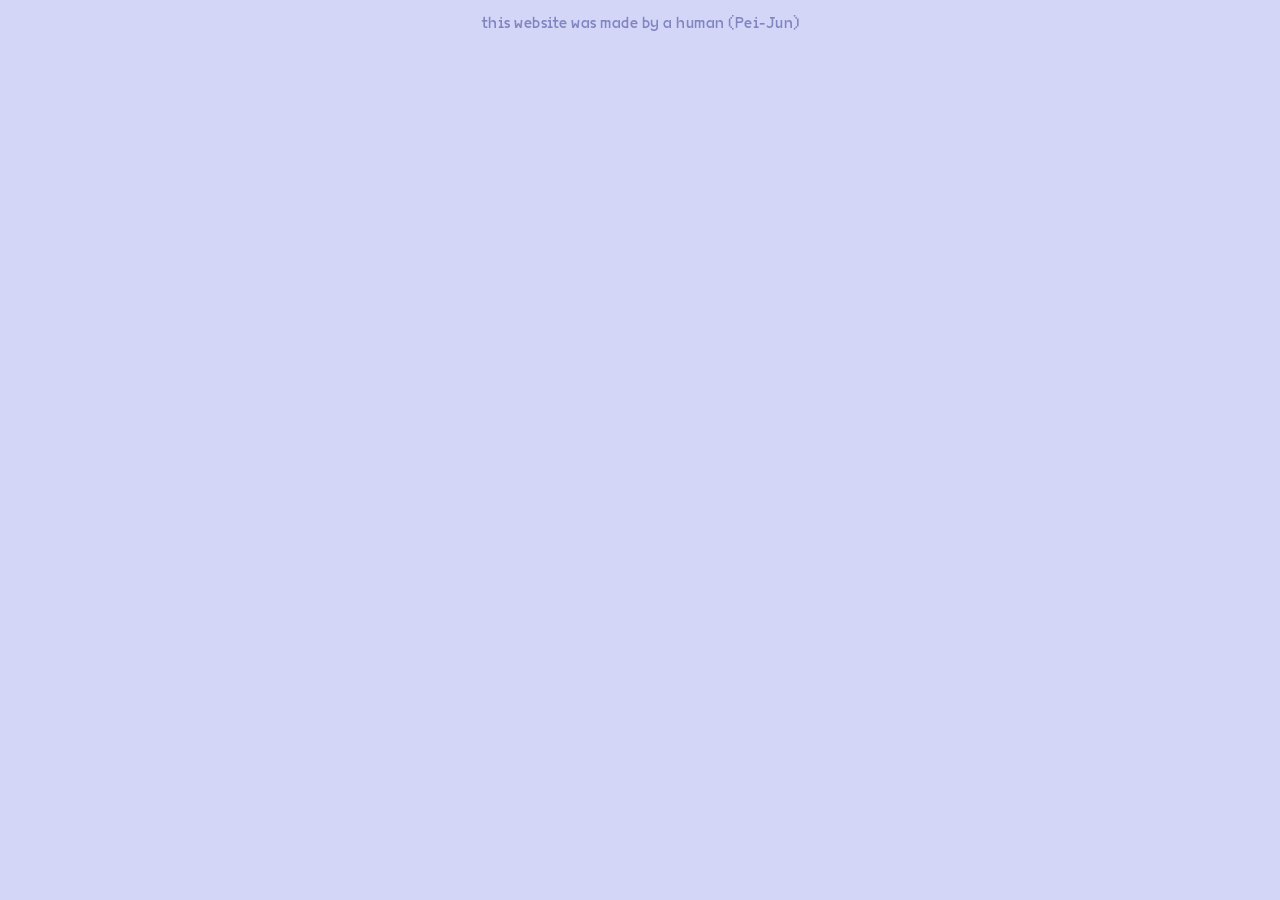
==== art_and_design/index.html @ 7a1241e2 "links on homepage fixed" ====
<!DOCTYPE html>
<html lang="en">
<head>
    <meta charset="UTF-8">
    <meta name="viewport" content="width=device-width, initial-scale=1.0">

    <title>Pei-Jun</title>
    <link rel="icon" type="image/x-icon" href="../ass/pei-star-logo.svg">

    <meta name="author" content="Pei-Jun Huang">
    <meta name="keywords" content="astrophysics, cosmology, personal website, physics student, astrophysics student, Pei-Jun, Pei-Jun Huang">
    <meta name="description" content="Pei-Jun's personal site">
    
    
    <link rel="stylesheet" type="text/css" href="../styles.css">
</head>
<body style="background-color:#d4d6f8;">
    


    <div class="dj-tag">
        <p>this website was made by a human (Pei-Jun)</p>
    </div>
</body>
---- styles.css ----
/* General settings */
* {
	/* Fixing the box-sizing issue */
	/* Explanation: https://www.w3schools.com/css/css3_box-sizing.asp */
	box-sizing: border-box;

	/* Setting all default margin and padding to 0, because elements have pretty arbitary initial settings */
	margin: 0;
	padding: 0;

	/* Smooth scrolliing when anchor links pressed */
	scroll-behavior: smooth;
    font-family: "VG5000";
    letter-spacing: 0.5px;
    font-size: 16px;
}

[contenteditable="true"]:active, [contenteditable="true"]:focus
{
    border:none;
    outline:none;
}



/* Font faces */
@font-face {
    font-family: abordage;
    src: url(fonts/Abordage-Regular.otf);
}
@font-face {
    font-family: avara;
    src: url(fonts/Avara-Bold.otf);
}
@font-face {
    font-family: avara;
    src: url(fonts/Avara-Black.otf);
    font-weight: bold;
}
@font-face {
    font-family: avara;
    src: url(fonts/Avara-BoldItalic.otf);
    font-style: italic, oblique;
}
@font-face {
    font-family: zara-regular;
    src: url(fonts/zara-regular.otf);
}
@font-face {
    font-family: zara-oblique;
    src: url(fonts/zara-oblique.otf);
}
@font-face {
    font-family: louise;
    src: url(fonts/louise-regular.otf);
}
@font-face {
    font-family: "VG5000";
    src: url(fonts/VG5000-Regular.otf);
}
/* variable fonts */
@font-face {
    font-family: "Interstellar Medium";
    src: url(fonts/InterstellarMediumVF.ttf); /* variable axis: "STAR", 0-100 */
}
@font-face {
    font-family: mimoid;
    src: url(fonts/MimoidVF.ttf); /* variable axis: "wght", -100-100 */
}
@font-face {
    font-family: Lineal;
    src: url(fonts/LinealVF.ttf); /* variable axis: "wght", 0-1500 */
}
@font-face {
    font-family: Sligoil;
    src: url(fonts/SligoilVF.ttf); /* variable axis: "wght", 90-120 */
}
@font-face {
    font-family: SCBitMap;
    src: url(fonts/NISC18030.ttf);
}



/* Titles */
h1 {
    font-family: mimoid;
    font-size: 64px;
    font-variation-settings: "wght" 100;
}
h2 {
    font-size: 32px;
    font-family: mimoid;
    font-variation-settings: "wght" 100;
}
.blue-text {
    color:#3456ff;
}

a:link {
    color: #ce34ae;
}
a:hover{
    color:#4a831b;
}
a:active{
    color:#3456ff;
}
a:visited{
    color:#ce34ae;
}

.contacts-links:link {
    color: #4a831b;
}
.contacts-links:hover{
    color:#ce34ae;
}
.contacts-links:active{
    color:#3456ff;
}
.contacts-links:visited{
    color:#4a831b;
}
.contact-icons{
    fill:#4a831b;
    width:14px;
    vertical-align: -10%;
}

ul {
    padding-inline-start: 20px;
}

.project-title{
    font-size: 24px
}



:root{
    --landing-padding: 50px;
    --research-margin: 40px;
}

/* flex wrapper for contact card */
.flex-wrapper {
    display: flex;
    flex-flow:row wrap; 
    align-items: stretch; 
    justify-content: space-around;
    gap: 40px;
    margin:var(--landing-padding);
}
.flex-children {
    display: inline-block;
    align-self:center;
    flex: 1;
}

/* generic grid wrapper */
.grid-wrapper {
    display: grid;
    grid-template-columns: auto auto;
    column-gap: 20px;
    row-gap: 20px;
}
.grid-children {
    display: inline-block;
}



/* Landing page */
.dj-tag {
    text-align: center; 
    position: sticky;
    font-size: 2px; 
    color:#8085c0;
    top: calc(100vh - 24px);
    margin: 12px;
}
.info-box-wrapper {
    margin-top: 0;
    margin-bottom: calc(var(--landing-padding)*0.75);
    margin-left: var(--landing-padding);
    margin-right: var(--landing-padding);
}
.contact-card {
    align-self:stretch; /*TODO: take this out if needed*/
    text-align: left;
    background-color:#c0c9f6; 
    border-radius: 20px; 
    outline: 6px dotted #3456ff;
    outline-offset: -3px;
    padding: 32px;
    min-width:320px; 

    transition: transform 0.5s;
}
.contact-card:hover{
    transform: rotate(5deg);
}
#headline {
    min-width:320px; 
    flex-grow:2; 
    text-align: left; 
}
#image-of-me {
    text-align: right;
    flex-grow: 0;
    transition: 0.5s;
}
#image-of-me:hover {
    transform: rotate(-5deg);
}
#image-of-me img {
    height: 320px;
    background-color: #3456ff; 
    border-radius: 25px; 
    border: 6px solid #ce34ae;
}
#education {
}
.nav-bar {
    display: flex;
    align-items: center;
    padding-left: var(--landing-padding);
    padding-right: var(--landing-padding);
    margin: 0px;
    justify-content: space-around;
    gap: 40px;
    /* background-color: red; */
}
.homepage-link{
    /* background:green;  */
    padding:12px; 
    text-align:left;
}
/* @keyframes homepageLinkAnimation {
    from {font-variation-settings: "wght" 100;}
    to {font-variation-settings: "wght" 50;}
} */
.homepage-link a {
    color:blue; 
    text-decoration: none;
    font-size: 32px;
    font-family: mimoid;
    font-variation-settings: "wght" 100;
    transition-duration: 0.5s;
    /* animation: 4s infinite alternate homepageLinkAnimation; */
}
.homepage-link a:hover {
    font-variation-settings: "wght" 20;
    letter-spacing: 12%;
    color:#4a831b; /*TODO: beautify*/
    text-shadow: 0 0 3px #ce34ae;
}
.nav-bar-icon {
    display: grid;
    width: 200px; 
    height: 25px; 

    text-align: center;
    place-items: center;

    /* background-image: url("ass/star-1.svg");
    background-size: 100% 100%; */
    /* background-color:blue; */
    color:#ce34ae;
    transition: 0.5s ;
}
.nav-bar-icon img {
    /* TODO Fix this shit */
    object-fit: fill;
}
.nav-bar-icon:hover {
    transform: rotate(5deg) scale(120%);
    color:#eb64d0;
}
.nav-bar-link {
    text-decoration: none;
}



/* Astrophysics page */
.project-box {
    margin:var(--research-margin);
}


/* adjustments for small screens */
@media only screen and (max-width: 500px){
    :root{
        --landing-padding: 32px;
    }
    * {
        font-size: 14px;
    }
    h1 {
        font-size: 48px; 
    }
    h2 {
        font-size: 24px;
    }
    #image-of-me {
        text-align:center;
    }
    .nav-bar{
        gap:14px;
    }
    .headline {
        text-align:center;
    }
    .contact-card {
        text-align: left;
        min-width: 256px; 
    }
    .nav-bar {
        justify-content:end;
    }
}
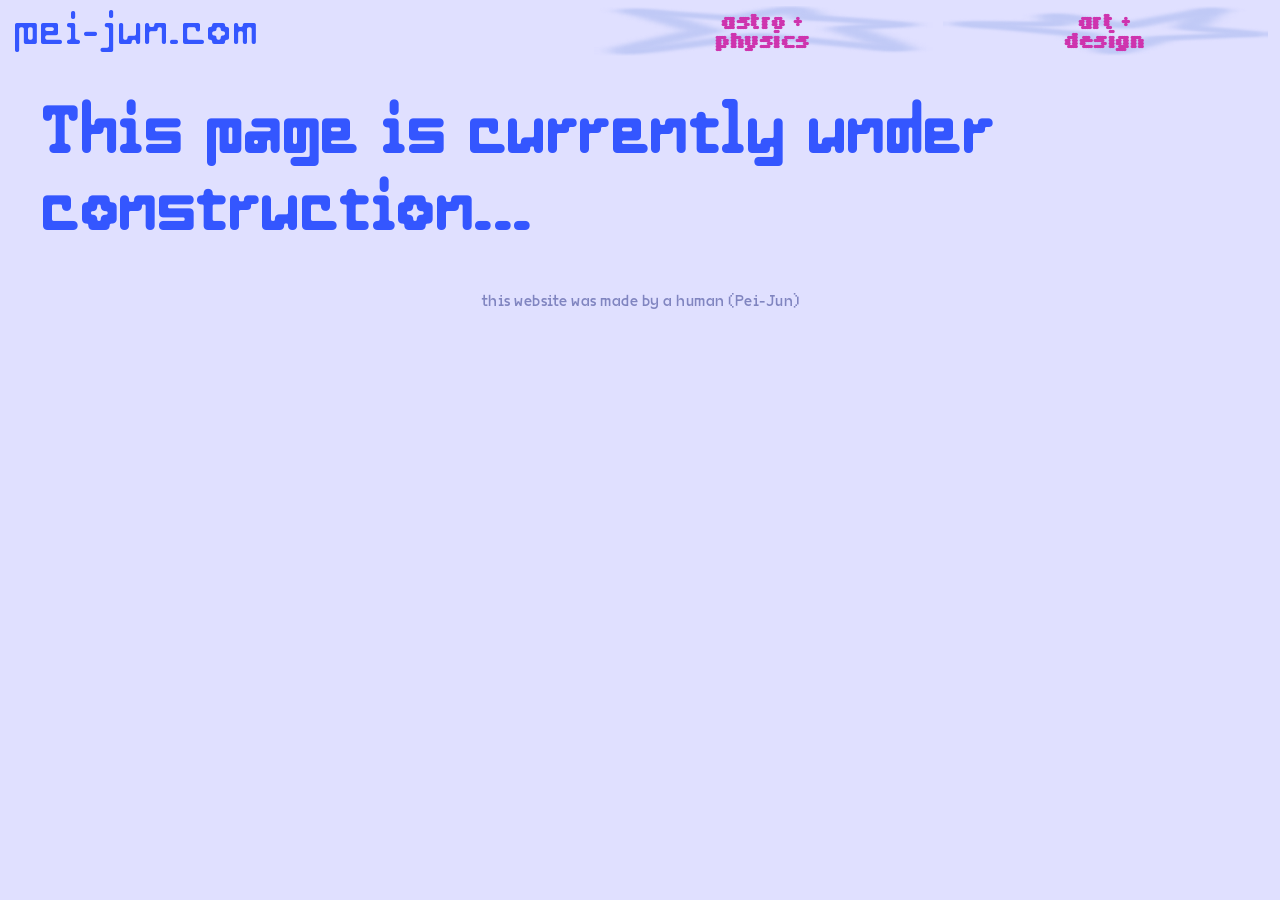
==== commit bdefcd09: "updates to subpages" ====
--- a/art_and_design/index.html
+++ b/art_and_design/index.html
@@ -14,8 +14,39 @@
     
     <link rel="stylesheet" type="text/css" href="../styles.css">
 </head>
-<body style="background-color:#d4d6f8;">
+<body style="background-color:#e0e0ff;">
+    <div class="nav-bar" >
+
+        <div class="homepage-icon">
+            <a href="..">pei-jun.com</a>
+        </div>
+
+        <div class="nav-bar-icon" id="astrophys-icon">
+            <a href="../astrophysics/" target="_self" class="nav-bar-link">
+                <div class="nav-bar-text">
+                    astro + <br>
+                    physics
+                </div>
+            </a>
+        </div>
+        
+        <div class="nav-bar-icon" id="art-design-icon">
+            <a href="../art_and_design/" target="_self" class="nav-bar-link">
+                <div class="nav-bar-text">
+                    art + <br>
+                    design
+                </div>
+            </a>
+        </div>
+    </div>
     
+
+
+    <h1 style="margin:40px;color:#3456ff;">This page is currently under construction...</h1>
+
+
+
+
 
 
     <div class="dj-tag">
--- a/styles.css
+++ b/styles.css
@@ -20,6 +20,9 @@
     border:none;
     outline:none;
 }
+img, canvas {
+  image-rendering: pixelated;
+}
 
 
 
@@ -61,23 +64,79 @@
 /* variable fonts */
 @font-face {
     font-family: "Interstellar Medium";
-    src: url(fonts/InterstellarMediumVF.ttf); /* variable axis: "STAR", 0-100 */
+    src: url(fonts/InterstellarMediumVF.ttf); 
+    /* variable axis: "STAR", 0-100 */
 }
 @font-face {
     font-family: mimoid;
-    src: url(fonts/MimoidVF.ttf); /* variable axis: "wght", -100-100 */
+    src: url(fonts/MimoidVF.ttf); 
+    /* variable axis: "wght", -100-100 */
 }
 @font-face {
     font-family: Lineal;
-    src: url(fonts/LinealVF.ttf); /* variable axis: "wght", 0-1500 */
+    src: url(fonts/LinealVF.ttf); 
+    /* variable axis: "wght", 0-1500 */
 }
 @font-face {
     font-family: Sligoil;
-    src: url(fonts/SligoilVF.ttf); /* variable axis: "wght", 90-120 */
+    src: url(fonts/SligoilVF.ttf); 
+    /* variable axis: "wght", 90-120 */
 }
 @font-face {
     font-family: SCBitMap;
     src: url(fonts/NISC18030.ttf);
+}
+@font-face {
+    font-family: ClimateCrisis;
+    src: url(fonts/ClimateCrisis-Regular-VariableFont_YEAR.ttf);
+    /* variable axis: "Year", 1990-2050*/
+}
+@font-face {
+    font-family: Fredoka;
+    src: url(fonts/Fredoka-VariableFont_wdth\,wght.ttf);
+    /* variable axes: 
+    "wdth", 75-125
+    "wght", 300-700
+    */
+}
+@font-face {
+    font-family: JetBrains;
+    src: url(fonts/JetBrainsMono-VariableFont_wght.ttf);
+    /* variable axis:"wght", 100-800 */
+}
+@font-face {
+    font-family: JetBrains;
+    src: url(fonts/JetBrainsMono-Italic-VariableFont_wght.ttf);
+    font-style: italic;
+}
+@font-face{
+    font-family:Tiny5Duo;
+    src:url(fonts/Tiny5Duo-VariableFont_BLED\,JITT\,ROND\,wdth\,wght.ttf);
+    /* variable axes:
+    "wdth" 50-200
+    "wght" 100-900
+    "BLED" 0-100
+    "JITT" 0-100
+    "ROND" 0-100
+    */
+}
+@font-face{
+    font-family:Tiny5Duo;
+    src:url(fonts/Tiny5Duo-Italic-VariableFont_BLED\,JITT\,ROND\,wdth\,wght.ttf);
+    font-style:italic;
+}
+@font-face {
+    font-family: Unbounded;
+    src: url(fonts/Unbounded-VariableFont_wght.ttf);
+    /* variable axis: "wght" 200-900 */
+}
+@font-face{
+    font-family: Workbench;
+    src: url(fonts/Workbench-Regular-VariableFont_BLED\,SCAN.ttf)
+    /* variable axes:
+    "BLED" 0-100
+    "SCAN" -53-100
+    */ 
 }
 
 
@@ -159,7 +218,7 @@
 }
 
 /* generic grid wrapper */
-.grid-wrapper {
+.project-grid-wrapper {
     display: grid;
     grid-template-columns: auto auto;
     column-gap: 20px;
@@ -199,84 +258,112 @@
     transition: transform 0.5s;
 }
 .contact-card:hover{
-    transform: rotate(5deg);
+    transform: rotate(1.4deg);
 }
 #headline {
     min-width:320px; 
     flex-grow:2; 
     text-align: left; 
 }
-#image-of-me {
+#image-of-me-box {
     text-align: right;
     flex-grow: 0;
     transition: 0.5s;
-}
-#image-of-me:hover {
-    transform: rotate(-5deg);
-}
-#image-of-me img {
+    padding-top: 24px;
+}
+#image-of-me-bg {
     height: 320px;
     background-color: #3456ff; 
     border-radius: 25px; 
     border: 6px solid #ce34ae;
-}
-#education {
+    z-index: 0;
+}
+#image-of-me {
+    height: 320px;
+    border-radius: 25px; 
+    position:absolute;
+    z-index: 10;
+    pointer-events: none
+}
+#green-crest {
+    z-index:5;
+    position:absolute;
+    height: 330px;
+    left: -24px;
+    top: -6px;
+    transition-duration: 5s;
+}
+#green-crest:hover{
+    transform: rotate(20deg);
 }
 .nav-bar {
+    position:sticky;
+    top:0;
+    left:0;
     display: flex;
     align-items: center;
-    padding-left: var(--landing-padding);
-    padding-right: var(--landing-padding);
-    margin: 0px;
-    justify-content: space-around;
-    gap: 40px;
-    /* background-color: red; */
-}
-.homepage-link{
-    /* background:green;  */
-    padding:12px; 
+    padding-top: calc(var(--landing-padding)/8);
+    padding-left: calc(var(--landing-padding)/4);
+    padding-right: calc(var(--landing-padding)/4);
+    margin-bottom: calc(var(--landing-padding)/2);
+    justify-content: space-between;
+    gap: 10px;
+    /* background: linear-gradient(0deg, rgba(0,0,0,0), #e0e0ff); */
+    /* background-color: #584654; */
+    z-index: 100;
+}
+.homepage-icon{
+    /* background-color:green; */
     text-align:left;
-}
-/* @keyframes homepageLinkAnimation {
-    from {font-variation-settings: "wght" 100;}
-    to {font-variation-settings: "wght" 50;}
-} */
-.homepage-link a {
-    color:blue; 
+    flex-grow: 4;
+    white-space: nowrap;
+}
+.homepage-icon a {
+    color:#3456ff; 
     text-decoration: none;
-    font-size: 32px;
+    font-size: 42px;
     font-family: mimoid;
-    font-variation-settings: "wght" 100;
+    font-variation-settings: "wght" 200;
     transition-duration: 0.5s;
-    /* animation: 4s infinite alternate homepageLinkAnimation; */
-}
-.homepage-link a:hover {
-    font-variation-settings: "wght" 20;
-    letter-spacing: 12%;
-    color:#4a831b; /*TODO: beautify*/
-    text-shadow: 0 0 3px #ce34ae;
-}
-.nav-bar-icon {
+    letter-spacing:-4%;
+    text-shadow: 
+        -2px -2px 0 #e0e0ff,  2px -2px 0 #e0e0ff, -2px  2px 0 #e0e0ff,  2px  2px 0 #e0e0ff,
+        0px -2px 0 #e0e0ff,  0px  2px 0 #e0e0ff, -2px  0px 0 #e0e0ff,  2px  0px 0 #e0e0ff;
+}
+.homepage-icon a:hover {
+    font-variation-settings: "wght" -100;
+}
+.nav-bar-icon{
+    /* background-color:blue; */
+    background-size: 100% 100%;
+    flex-grow:3;
+}
+#astrophys-icon{
+    background-image: url("./ass/blue-star-2.png");
+}
+#art-design-icon{
+    background-image: url("./ass/blue-star-1.png");
+}
+.nav-bar-text {
+    font-size: 24px;
+    font-family: Tiny5Duo;
+    font-variation-settings: "wdth" 80, "wght" 450, "BLED" 20, "JITT" 0, "ROND" 100;
     display: grid;
-    width: 200px; 
-    height: 25px; 
+    height: 50px; 
 
     text-align: center;
     place-items: center;
 
-    /* background-image: url("ass/star-1.svg");
-    background-size: 100% 100%; */
-    /* background-color:blue; */
     color:#ce34ae;
     transition: 0.5s ;
-}
-.nav-bar-icon img {
-    /* TODO Fix this shit */
-    object-fit: fill;
-}
-.nav-bar-icon:hover {
-    transform: rotate(5deg) scale(120%);
-    color:#eb64d0;
+
+    word-spacing:-16%;
+    line-height: 80%;
+}
+.nav-bar-text:hover {
+    letter-spacing: 15%;
+    color:#64ae28;
+    font-variation-settings: "wdth" 80, "wght" 450, "BLED" 50, "JITT" 100, "ROND" 0;
 }
 .nav-bar-link {
     text-decoration: none;
@@ -291,6 +378,12 @@
 
 
 /* adjustments for small screens */
+@keyframes spinning {
+  0% {transform: rotate(0deg);}
+  33% {transform: rotate(120deg);}
+  67% {transform: rotate(240deg);}
+  100% {transform: rotate(360deg);}
+}
 @media only screen and (max-width: 500px){
     :root{
         --landing-padding: 32px;
@@ -307,11 +400,20 @@
     #image-of-me {
         text-align:center;
     }
+    #green-crest {
+        animation: 24s linear infinite spinning;
+    }
+    #image-of-me-box {
+        margin-top: 24px;
+    }
     .nav-bar{
         gap:14px;
     }
     .headline {
         text-align:center;
+    }
+    .project-grid-wrapper{
+        grid-template-columns: 1fr;
     }
     .contact-card {
         text-align: left;
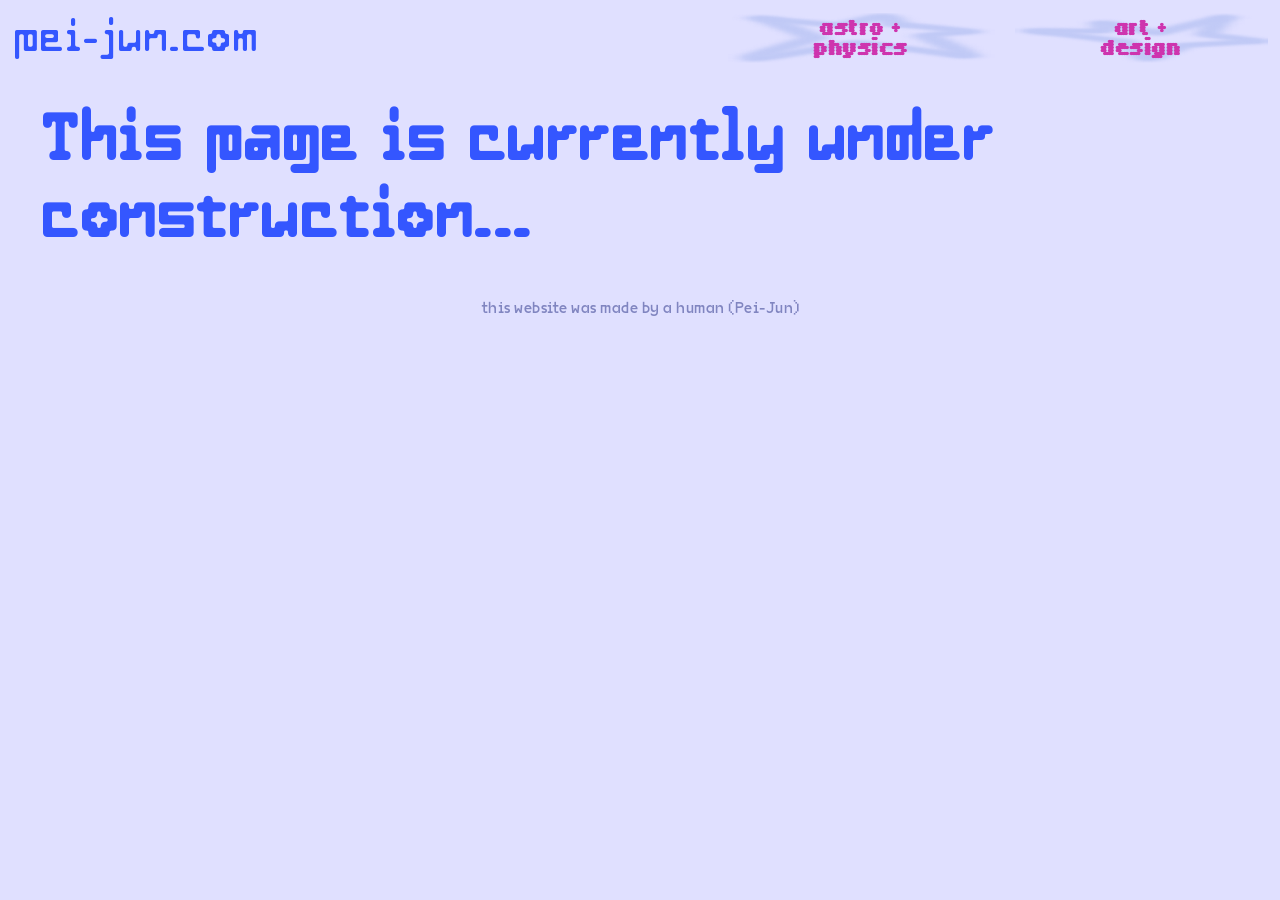
==== commit 87f03098: "fixed nav bar" ====
--- a/art_and_design/index.html
+++ b/art_and_design/index.html
@@ -15,28 +15,31 @@
     <link rel="stylesheet" type="text/css" href="../styles.css">
 </head>
 <body style="background-color:#e0e0ff;">
-    <div class="nav-bar" >
+    <div class="nav-bar">
 
         <div class="homepage-icon">
             <a href="..">pei-jun.com</a>
         </div>
 
-        <div class="nav-bar-icon" id="astrophys-icon">
-            <a href="../astrophysics/" target="_self" class="nav-bar-link">
-                <div class="nav-bar-text">
-                    astro + <br>
-                    physics
-                </div>
-            </a>
-        </div>
-        
-        <div class="nav-bar-icon" id="art-design-icon">
-            <a href="../art_and_design/" target="_self" class="nav-bar-link">
-                <div class="nav-bar-text">
-                    art + <br>
-                    design
-                </div>
-            </a>
+        <div class="flex-wrapper" id="subpages-flex-wrapper">
+            <div class="nav-bar-icon" id="astrophys-icon">
+                <a href="../astrophysics/" target="_self" class="nav-bar-link">
+                    <div class="nav-bar-text">
+                        astro + <br>
+                        physics
+                    </div>
+                </a>
+            </div>
+            
+            <div class="nav-bar-icon" id="art-design-icon">
+                <a href="../art_and_design/" target="_self" class="nav-bar-link">
+                    <div class="nav-bar-text">
+                        art + <br>
+                        design
+                        <!-- <img src="ass/me_with_cats.png" style="top:0px;"> -->
+                    </div>
+                </a>
+            </div>
         </div>
     </div>
     
--- a/styles.css
+++ b/styles.css
@@ -207,9 +207,7 @@
     display: flex;
     flex-flow:row wrap; 
     align-items: stretch; 
-    justify-content: space-around;
-    gap: 40px;
-    margin:var(--landing-padding);
+    justify-content: space-between;
 }
 .flex-children {
     display: inline-block;
@@ -301,13 +299,15 @@
     top:0;
     left:0;
     display: flex;
+    flex-wrap: wrap;
     align-items: center;
-    padding-top: calc(var(--landing-padding)/8);
+    padding-top: calc(var(--landing-padding)/4);
     padding-left: calc(var(--landing-padding)/4);
     padding-right: calc(var(--landing-padding)/4);
     margin-bottom: calc(var(--landing-padding)/2);
     justify-content: space-between;
-    gap: 10px;
+    column-gap: 10px;
+    row-gap: -40px;
     /* background: linear-gradient(0deg, rgba(0,0,0,0), #e0e0ff); */
     /* background-color: #584654; */
     z-index: 100;
@@ -327,16 +327,22 @@
     transition-duration: 0.5s;
     letter-spacing:-4%;
     text-shadow: 
-        -2px -2px 0 #e0e0ff,  2px -2px 0 #e0e0ff, -2px  2px 0 #e0e0ff,  2px  2px 0 #e0e0ff,
-        0px -2px 0 #e0e0ff,  0px  2px 0 #e0e0ff, -2px  0px 0 #e0e0ff,  2px  0px 0 #e0e0ff;
+        -3px -3px 0 #e0e0ff,  3px -3px 0 #e0e0ff, -3px  3px 0 #e0e0ff,  3px  3px 0 #e0e0ff,
+        0px -3px 0 #e0e0ff,  0px  3px 0 #e0e0ff, -3px  0px 0 #e0e0ff,  3px  0px 0 #e0e0ff;
 }
 .homepage-icon a:hover {
     font-variation-settings: "wght" -100;
+}
+#subpages-flex-wrapper{
+    justify-content: flex-end;
+    flex-grow:3;
+    column-gap:20px;
+
 }
 .nav-bar-icon{
     /* background-color:blue; */
     background-size: 100% 100%;
-    flex-grow:3;
+    flex-grow:1;
 }
 #astrophys-icon{
     background-image: url("./ass/blue-star-2.png");
@@ -368,12 +374,35 @@
 .nav-bar-link {
     text-decoration: none;
 }
+#pink-star{
+    position:absolute; 
+    width:88px; 
+    right: 12px; 
+    bottom: -16px;
+}
 
 
 
 /* Astrophysics page */
 .project-box {
     margin:var(--research-margin);
+}
+.project-content {
+    margin-top: 14px; 
+    gap: 20px;
+}
+.project-text{
+    align-self:flex-start;
+    vertical-align: top;
+}
+.project-text p {
+    margin-bottom: 8px;
+}
+.project-image{
+    min-width:400px;
+}
+.project-image img{
+    width:100%;
 }
 
 
@@ -384,7 +413,7 @@
   67% {transform: rotate(240deg);}
   100% {transform: rotate(360deg);}
 }
-@media only screen and (max-width: 500px){
+@media only screen and (max-width: 600px){
     :root{
         --landing-padding: 32px;
     }
@@ -401,6 +430,8 @@
         text-align:center;
     }
     #green-crest {
+        height: 290px;
+        left:-10px;
         animation: 24s linear infinite spinning;
     }
     #image-of-me-box {
@@ -411,9 +442,6 @@
     }
     .headline {
         text-align:center;
-    }
-    .project-grid-wrapper{
-        grid-template-columns: 1fr;
     }
     .contact-card {
         text-align: left;
@@ -422,4 +450,7 @@
     .nav-bar {
         justify-content:end;
     }
+    #pink-star{
+        width:67px;
+    }
 }
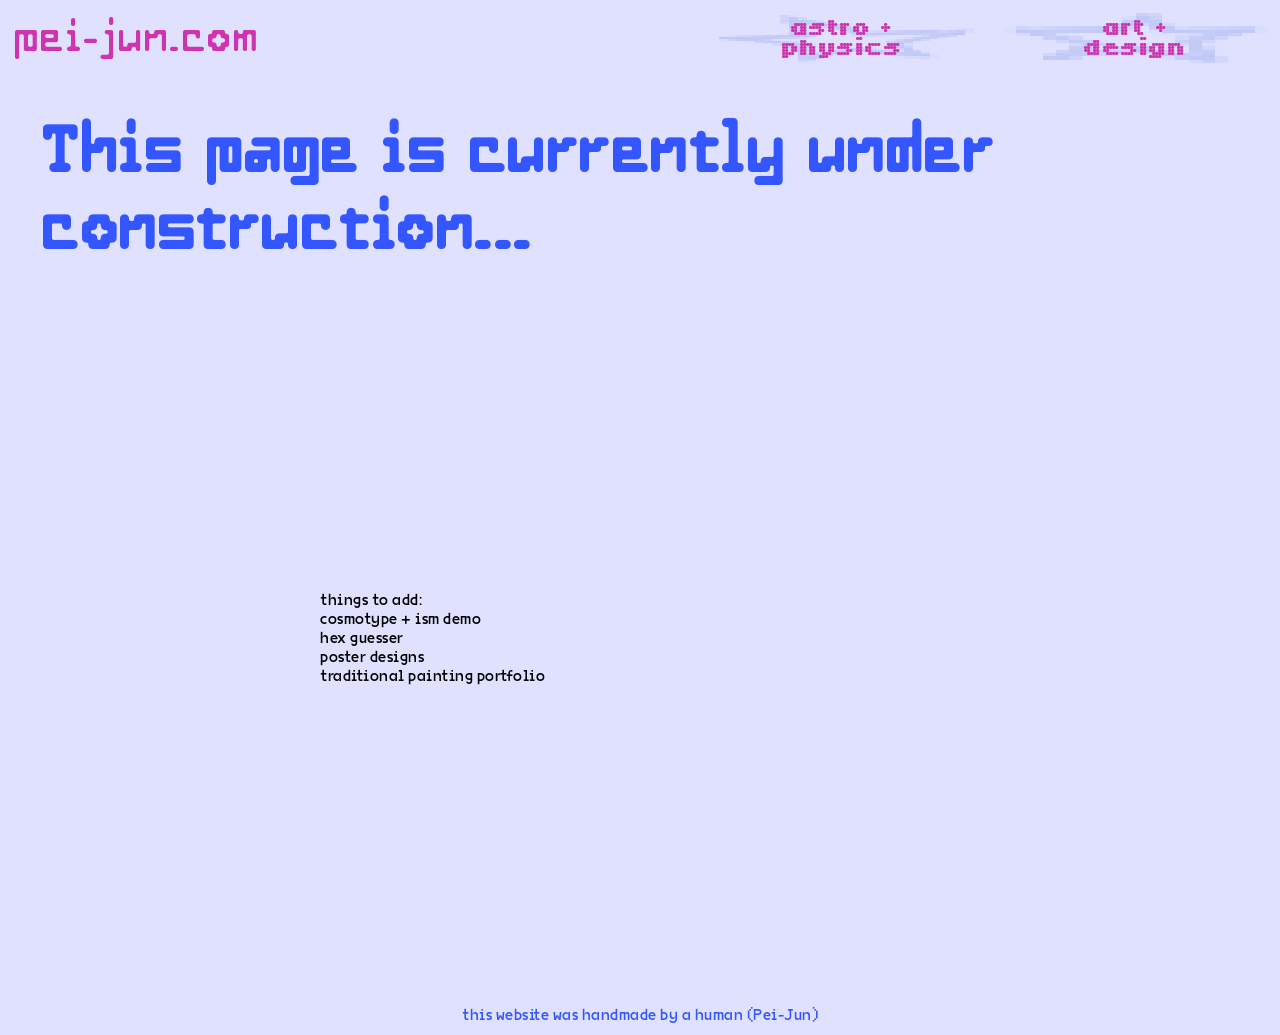
==== commit cb658d41: "notes to self" ====
--- a/art_and_design/index.html
+++ b/art_and_design/index.html
@@ -48,11 +48,27 @@
     <h1 style="margin:40px;color:#3456ff;">This page is currently under construction...</h1>
 
 
+    <div style="margin:25vw;">
+        things to add: 
+        <p>
+            cosmotype + ism demo
+        </p>
+        <p>
+            hex guesser
+        </p>
 
+        <p>
+            poster designs
+        </p>
+
+        <p>
+            traditional painting portfolio 
+        </p>
+    </div>
 
 
 
     <div class="dj-tag">
-        <p>this website was made by a human (Pei-Jun)</p>
+        <p>this website was handmade by a human (Pei-Jun)</p>
     </div>
 </body>
--- a/styles.css
+++ b/styles.css
@@ -20,8 +20,21 @@
     border:none;
     outline:none;
 }
-img, canvas {
+img, canvas, backdrop {
   image-rendering: pixelated;
+}
+
+
+
+/* Variables */
+:root{
+    --landing-padding: 50px;
+    --research-margin: 40px;
+    --blue: #3456ff;
+    --pink: #ce34ae;
+    --green: #588f32;
+    --bg-pale-blue: #e0e0ff;
+    --bg-shade-blue: #c0c9f6;
 }
 
 
@@ -61,6 +74,17 @@
     font-family: "VG5000";
     src: url(fonts/VG5000-Regular.otf);
 }
+@font-face {
+    font-family: GB18030Bitmap;
+    src: url(fonts/NISC18030.ttf);
+}
+@font-face {
+    font-family: Lubrifont;
+    src: url(fonts/WDXLLubrifontSC-Regular.ttf);
+}
+
+
+
 /* variable fonts */
 @font-face {
     font-family: "Interstellar Medium";
@@ -141,68 +165,7 @@
 
 
 
-/* Titles */
-h1 {
-    font-family: mimoid;
-    font-size: 64px;
-    font-variation-settings: "wght" 100;
-}
-h2 {
-    font-size: 32px;
-    font-family: mimoid;
-    font-variation-settings: "wght" 100;
-}
-.blue-text {
-    color:#3456ff;
-}
-
-a:link {
-    color: #ce34ae;
-}
-a:hover{
-    color:#4a831b;
-}
-a:active{
-    color:#3456ff;
-}
-a:visited{
-    color:#ce34ae;
-}
-
-.contacts-links:link {
-    color: #4a831b;
-}
-.contacts-links:hover{
-    color:#ce34ae;
-}
-.contacts-links:active{
-    color:#3456ff;
-}
-.contacts-links:visited{
-    color:#4a831b;
-}
-.contact-icons{
-    fill:#4a831b;
-    width:14px;
-    vertical-align: -10%;
-}
-
-ul {
-    padding-inline-start: 20px;
-}
-
-.project-title{
-    font-size: 24px
-}
-
-
-
-:root{
-    --landing-padding: 50px;
-    --research-margin: 40px;
-}
-
-/* flex wrapper for contact card */
+/* generic flex wrapper */
 .flex-wrapper {
     display: flex;
     flex-flow:row wrap; 
@@ -214,7 +177,6 @@
     align-self:center;
     flex: 1;
 }
-
 /* generic grid wrapper */
 .project-grid-wrapper {
     display: grid;
@@ -228,72 +190,22 @@
 
 
 
-/* Landing page */
+/* General site settings */ 
+body {
+    background-color: var(--bg-pale-blue);
+}
 .dj-tag {
     text-align: center; 
     position: sticky;
     font-size: 2px; 
-    color:#8085c0;
+    color: var(--blue);
     top: calc(100vh - 24px);
     margin: 12px;
 }
-.info-box-wrapper {
-    margin-top: 0;
-    margin-bottom: calc(var(--landing-padding)*0.75);
-    margin-left: var(--landing-padding);
-    margin-right: var(--landing-padding);
-}
-.contact-card {
-    align-self:stretch; /*TODO: take this out if needed*/
-    text-align: left;
-    background-color:#c0c9f6; 
-    border-radius: 20px; 
-    outline: 6px dotted #3456ff;
-    outline-offset: -3px;
-    padding: 32px;
-    min-width:320px; 
-
-    transition: transform 0.5s;
-}
-.contact-card:hover{
-    transform: rotate(1.4deg);
-}
-#headline {
-    min-width:320px; 
-    flex-grow:2; 
-    text-align: left; 
-}
-#image-of-me-box {
-    text-align: right;
-    flex-grow: 0;
-    transition: 0.5s;
-    padding-top: 24px;
-}
-#image-of-me-bg {
-    height: 320px;
-    background-color: #3456ff; 
-    border-radius: 25px; 
-    border: 6px solid #ce34ae;
-    z-index: 0;
-}
-#image-of-me {
-    height: 320px;
-    border-radius: 25px; 
-    position:absolute;
-    z-index: 10;
-    pointer-events: none
-}
-#green-crest {
-    z-index:5;
-    position:absolute;
-    height: 330px;
-    left: -24px;
-    top: -6px;
-    transition-duration: 5s;
-}
-#green-crest:hover{
-    transform: rotate(20deg);
-}
+
+
+
+/* Nav bar*/
 .nav-bar {
     position:sticky;
     top:0;
@@ -304,22 +216,20 @@
     padding-top: calc(var(--landing-padding)/4);
     padding-left: calc(var(--landing-padding)/4);
     padding-right: calc(var(--landing-padding)/4);
-    margin-bottom: calc(var(--landing-padding)/2);
+    padding-bottom: calc(var(--landing-padding)/4);
     justify-content: space-between;
     column-gap: 10px;
     row-gap: -40px;
-    /* background: linear-gradient(0deg, rgba(0,0,0,0), #e0e0ff); */
-    /* background-color: #584654; */
+    /* background: linear-gradient(to bottom, var(--bg-shade-blue), 67%, rgba(0,0,0,0)); */
     z-index: 100;
 }
 .homepage-icon{
-    /* background-color:green; */
     text-align:left;
     flex-grow: 4;
     white-space: nowrap;
 }
 .homepage-icon a {
-    color:#3456ff; 
+    color: var(--blue);
     text-decoration: none;
     font-size: 42px;
     font-family: mimoid;
@@ -327,22 +237,26 @@
     transition-duration: 0.5s;
     letter-spacing:-4%;
     text-shadow: 
-        -3px -3px 0 #e0e0ff,  3px -3px 0 #e0e0ff, -3px  3px 0 #e0e0ff,  3px  3px 0 #e0e0ff,
-        0px -3px 0 #e0e0ff,  0px  3px 0 #e0e0ff, -3px  0px 0 #e0e0ff,  3px  0px 0 #e0e0ff;
+        -3px -3px 0 var(--bg-pale-blue),  3px -3px 0 var(--bg-pale-blue), -3px  3px 0 var(--bg-pale-blue),  3px  3px 0 var(--bg-pale-blue),
+        0px -3px 0 var(--bg-pale-blue),  0px  3px 0 var(--bg-pale-blue), -3px  0px 0 var(--bg-pale-blue),  3px  0px 0 var(--bg-pale-blue);
 }
 .homepage-icon a:hover {
     font-variation-settings: "wght" -100;
+    letter-spacing: 12%;
+}
+.homepage-icon a:visited {
+    color: var(--blue);
 }
 #subpages-flex-wrapper{
     justify-content: flex-end;
     flex-grow:3;
     column-gap:20px;
-
 }
 .nav-bar-icon{
     /* background-color:blue; */
     background-size: 100% 100%;
     flex-grow:1;
+    image-rendering: pixelated;
 }
 #astrophys-icon{
     background-image: url("./ass/blue-star-2.png");
@@ -353,26 +267,152 @@
 .nav-bar-text {
     font-size: 24px;
     font-family: Tiny5Duo;
-    font-variation-settings: "wdth" 80, "wght" 450, "BLED" 20, "JITT" 0, "ROND" 100;
+    font-variation-settings: "wdth" 100, "wght" 420, "BLED" 10, "JITT" 0, "ROND" 100;
     display: grid;
     height: 50px; 
 
     text-align: center;
     place-items: center;
 
-    color:#ce34ae;
+    color:var(--pink);
     transition: 0.5s ;
 
     word-spacing:-16%;
     line-height: 80%;
 }
 .nav-bar-text:hover {
-    letter-spacing: 15%;
-    color:#64ae28;
-    font-variation-settings: "wdth" 80, "wght" 450, "BLED" 50, "JITT" 100, "ROND" 0;
+    word-spacing: 45%;
+    letter-spacing: 35%;
+    color:var(--green);
+    font-variation-settings: "wdth" 100, "wght" 320, "BLED" 0, "JITT" 100, "ROND" 0;
 }
 .nav-bar-link {
     text-decoration: none;
+}
+
+
+
+
+/* Texts + titles */
+h1 {
+    font-family: mimoid;
+    font-size: 64px;
+    font-variation-settings: "wght" 100;
+}
+h2 {
+    font-size: 32px;
+    font-family: mimoid;
+    font-variation-settings: "wght" 100;
+}
+.zhongwen {
+    font-family: Lubrifont;
+    font-size: 1em;
+}
+.blue-text {
+    color:var(--blue);
+}
+a:link {
+    color: var(--pink);
+}
+a:hover{
+    color: var(--green);
+}
+a:active{
+    color:var(--blue);
+}
+a:visited{
+    color:var(--pink);
+}
+.contacts-links:link {
+    color: var(--green);
+}
+.contacts-links:hover{
+    color:var(--pink);
+}
+.contacts-links:active{
+    color:var(--blue);
+}
+.contacts-links:visited{
+    color:var(--green);
+}
+.contact-icons{
+    fill:var(--green);
+    width:14px;
+    vertical-align: -10%;
+}
+ul {
+    padding-inline-start: 20px;
+}
+
+
+
+/* Landing page */
+.info-box-wrapper {
+    margin-top: 0;
+    margin-bottom: calc(var(--landing-padding)*0.75);
+    margin-left: var(--landing-padding);
+    margin-right: var(--landing-padding);
+}
+.contact-card {
+    align-self:stretch; /*TODO: take this out if needed*/
+    text-align: left;
+    background-color:var(--bg-shade-blue); 
+    border-radius: 20px; 
+    outline: 6px dotted var(--blue);
+    outline-offset: -3px;
+    padding: 32px;
+    min-width:310px; 
+
+    transition: transform 0.5s;
+}
+.contact-card:hover{
+    transform: rotate(1.4deg);
+}
+#headline-wrapper{
+    row-gap: 28px; 
+    column-gap:120px; 
+    margin:var(--landing-padding); 
+    margin-top:calc(var(--landing-padding)/2); 
+    justify-content:left;
+}
+#headline {
+    min-width: 310px; 
+    flex-grow:2; 
+    text-align: left; 
+}
+#tagline {
+    font-size: 20px; 
+    margin-top:12px;
+}
+#image-of-me-box {
+    flex-grow: 0;
+    transition: 0.5s;
+    padding-top: 0px;
+}
+#image-of-me-bg {
+    height: 320px;
+    background-color: var(--blue); 
+    border-radius: 25px; 
+    border: 6px solid var(--pink);
+    z-index: 0;
+}
+#image-of-me {
+    height: 320px;
+    border-radius: 25px; 
+    position:absolute;
+    z-index: 10;
+    pointer-events: none
+}
+#green-crest {
+    z-index:5;
+    position:absolute;
+    height: 340px;
+    left: -36px;
+    top: -36px;
+    transition-duration: 5s;
+}
+#green-crest:hover{
+    transform: rotate(-48deg);
 }
 #pink-star{
     position:absolute; 
@@ -391,6 +431,9 @@
     margin-top: 14px; 
     gap: 20px;
 }
+.project-title{
+    font-size: 24px;
+}
 .project-text{
     align-self:flex-start;
     vertical-align: top;
@@ -404,6 +447,7 @@
 .project-image img{
     width:100%;
 }
+
 
 
 /* adjustments for small screens */
@@ -426,8 +470,11 @@
     h2 {
         font-size: 24px;
     }
-    #image-of-me {
-        text-align:center;
+    #headline-wrapper{
+        justify-content:center;
+    }
+    #tagline {
+        font-size: 18px;
     }
     #green-crest {
         height: 290px;
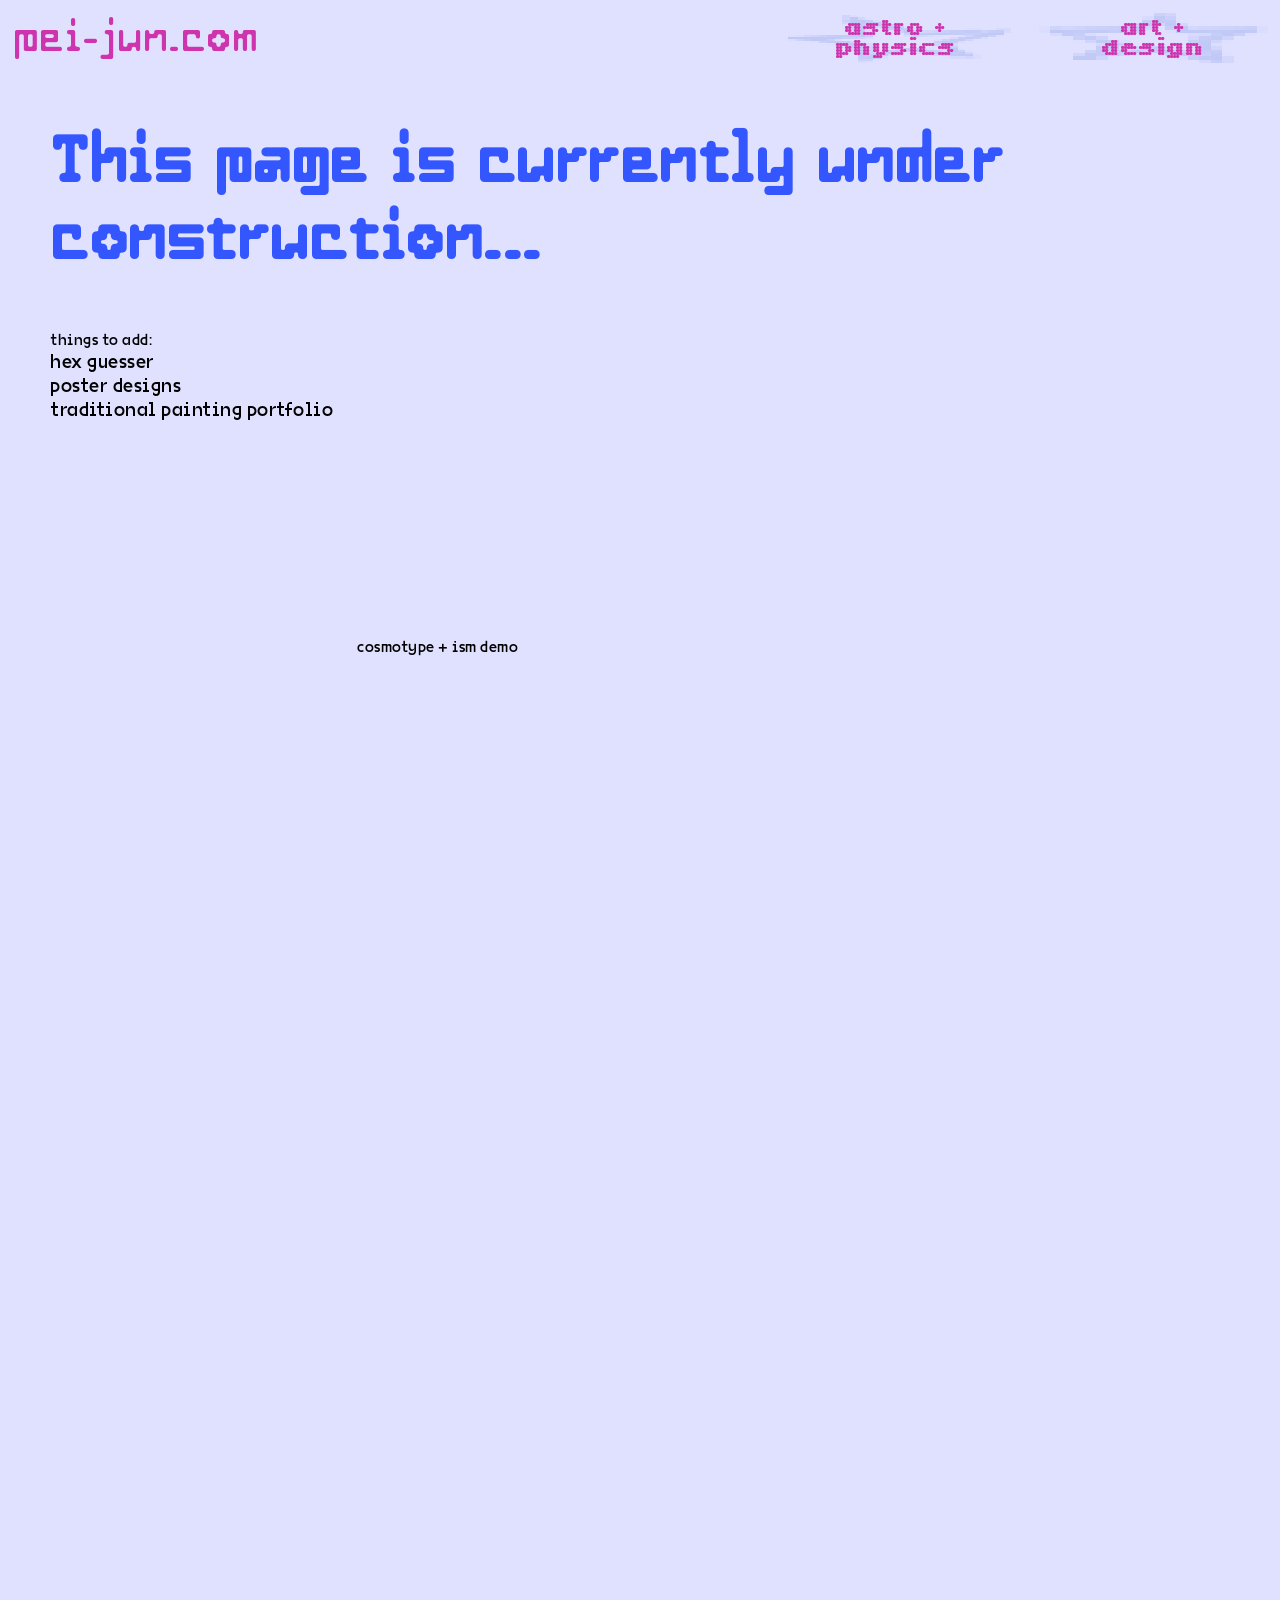
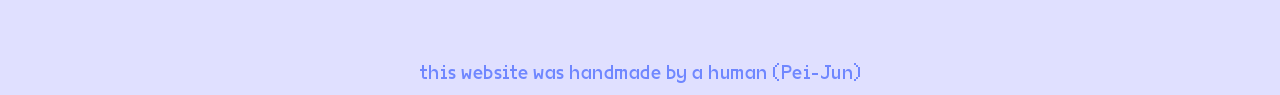
==== commit 44fb6e7c: "fix links" ====
--- a/art_and_design/index.html
+++ b/art_and_design/index.html
@@ -45,14 +45,14 @@
     
 
 
-    <h1 style="margin:40px;color:#3456ff;">This page is currently under construction...</h1>
+    <h1 style="margin:var(--landing-padding); color:#3456ff;">This page is currently under construction...</h1>
 
 
-    <div style="margin:25vw;">
+    <div class="art-projects">
         things to add: 
-        <p>
+        <div class="art-proj-box" style="top:24vw; left:24vw;">
             cosmotype + ism demo
-        </p>
+        </div>
         <p>
             hex guesser
         </p>
--- a/styles.css
+++ b/styles.css
@@ -12,7 +12,6 @@
 	scroll-behavior: smooth;
     font-family: "VG5000";
     letter-spacing: 0.5px;
-    font-size: 16px;
 }
 
 [contenteditable="true"]:active, [contenteditable="true"]:focus
@@ -21,7 +20,7 @@
     outline:none;
 }
 img, canvas, backdrop {
-  image-rendering: pixelated;
+    image-rendering: pixelated;
 }
 
 
@@ -197,8 +196,8 @@
 .dj-tag {
     text-align: center; 
     position: sticky;
-    font-size: 2px; 
-    color: var(--blue);
+    font-size: 12px; 
+    color: #6f87ff;
     top: calc(100vh - 24px);
     margin: 12px;
 }
@@ -225,7 +224,7 @@
 }
 .homepage-icon{
     text-align:left;
-    flex-grow: 4;
+    flex-grow: 2;
     white-space: nowrap;
 }
 .homepage-icon a {
@@ -249,7 +248,7 @@
 }
 #subpages-flex-wrapper{
     justify-content: flex-end;
-    flex-grow:3;
+    flex-grow:1;
     column-gap:20px;
 }
 .nav-bar-icon{
@@ -257,6 +256,10 @@
     background-size: 100% 100%;
     flex-grow:1;
     image-rendering: pixelated;
+    transition-duration:0.5s;
+}
+.nav-bar-icon:hover{
+    flex-grow:2;
 }
 #astrophys-icon{
     background-image: url("./ass/blue-star-2.png");
@@ -300,9 +303,12 @@
     font-variation-settings: "wght" 100;
 }
 h2 {
-    font-size: 32px;
+    font-size: 36px;
     font-family: mimoid;
     font-variation-settings: "wght" 100;
+}
+p {
+    font-size: 20px;
 }
 .zhongwen {
     font-family: Lubrifont;
@@ -324,6 +330,7 @@
     color:var(--pink);
 }
 .contacts-links:link {
+    font-size: 18px;
     color: var(--green);
 }
 .contacts-links:hover{
@@ -349,7 +356,7 @@
 /* Landing page */
 .info-box-wrapper {
     margin-top: 0;
-    margin-bottom: calc(var(--landing-padding)*0.75);
+    margin-bottom: calc(var(--landing-padding)/2);
     margin-left: var(--landing-padding);
     margin-right: var(--landing-padding);
 }
@@ -381,7 +388,7 @@
     text-align: left; 
 }
 #tagline {
-    font-size: 20px; 
+    font-size: 24px; 
     margin-top:12px;
 }
 #image-of-me-box {
@@ -450,25 +457,39 @@
 
 
 
+/* Art + design page */ 
+.art-projects {
+    margin:var(--landing-padding);
+    margin-top:calc(var(--landing-padding)/4);
+    position: relative;
+    height: 100vw;
+    width: calc(100vw - 2 * var(--landing-padding));
+}
+.art-proj-box {
+    position:absolute;
+}
+
+
+
 /* adjustments for small screens */
 @keyframes spinning {
-  0% {transform: rotate(0deg);}
-  33% {transform: rotate(120deg);}
-  67% {transform: rotate(240deg);}
-  100% {transform: rotate(360deg);}
+    0% {transform: rotate(0deg);}
+    33% {transform: rotate(120deg);}
+    67% {transform: rotate(240deg);}
+    100% {transform: rotate(360deg);}
 }
 @media only screen and (max-width: 600px){
     :root{
         --landing-padding: 32px;
     }
-    * {
-        font-size: 14px;
-    }
     h1 {
         font-size: 48px; 
     }
     h2 {
         font-size: 24px;
+    }
+    p {
+        font-size: 16px;
     }
     #headline-wrapper{
         justify-content:center;
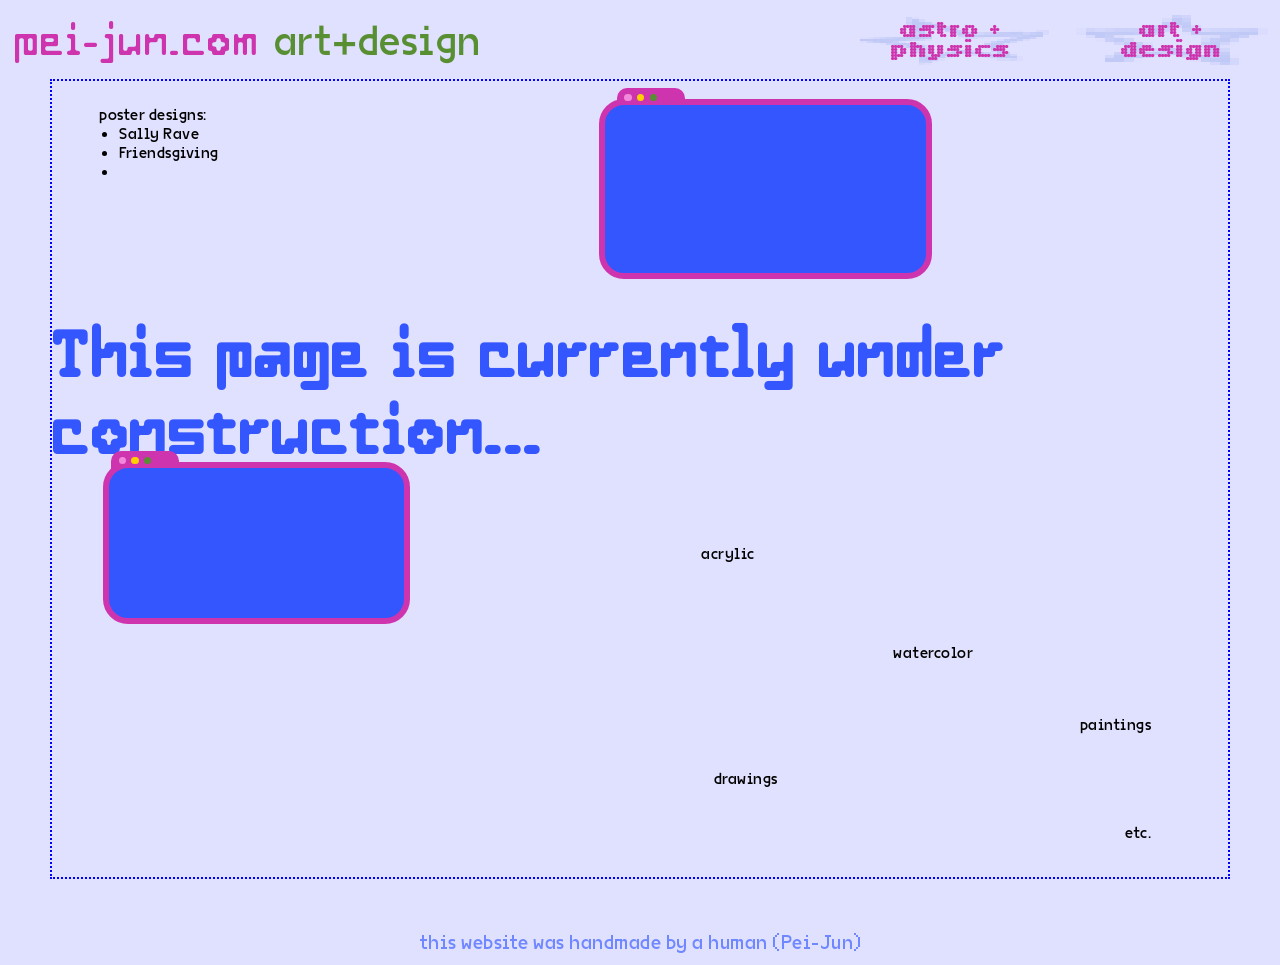
==== commit 74903008: "art&design build" ====
--- a/art_and_design/index.html
+++ b/art_and_design/index.html
@@ -18,7 +18,7 @@
     <div class="nav-bar">
 
         <div class="homepage-icon">
-            <a href="..">pei-jun.com</a>
+            <a href="..">pei-jun.com <span style="color:var(--green);">art+design</span></a>
         </div>
 
         <div class="flex-wrapper" id="subpages-flex-wrapper">
@@ -42,28 +42,80 @@
             </div>
         </div>
     </div>
-    
 
 
-    <h1 style="margin:var(--landing-padding); color:#3456ff;">This page is currently under construction...</h1>
 
 
-    <div class="art-projects">
-        things to add: 
-        <div class="art-proj-box" style="top:24vw; left:24vw;">
-            cosmotype + ism demo
+    <h1 style="margin:var(--landing-padding); color:#3456ff; position:absolute; top: 30vh; ">This page is currently under construction...</h1>
+
+    <div class="art-projects project-grid-wrapper" style="border:2px #0000ff dotted;">
+
+        <div class="art-proj-box grid-children">
+            <div style="position:relative; top:2.5vh; left:3.7vw;">
+                poster designs:
+                <ul>
+                    <li>
+                        Sally Rave
+                    </li>
+                    <li>
+                        Friendsgiving
+                    </li>
+                    <li>
+
+                    </li>
+                </ul>
+            </div>
         </div>
-        <p>
-            hex guesser
-        </p>
 
-        <p>
-            poster designs
-        </p>
+        <div class="art-proj-box secret-container grid-children" id="cosmotype-container">
+            <div style="position:relative; top:2vh; right:3vw; width:26vw; height:20vh;">
+                <iframe loading="lazy" src="https://cosmotype.pei-jun.com" class="framed" style="background-color: none; position:absolute; left:0; width:26vw; height:20vh; z-index:2;"></iframe>
+                <a href="https://cosmotype.pei-jun.com" target="_blank" style="position:absolute; top:0; left:0; display:inline-block; width:100%; height:100%; z-index:5;"></a>
+                <div style="position:absolute; top:-1.2vh; left: 1.4vw; width: calc(3.2vw + 3vh); height: 4vh; background-color:var(--pink); z-index:1; border-radius: 10px 10px 0 0;"></div>
+                <div class="little-button" style="top:-0.6vh; left: 2vw; background-color:var(--light-pink); z-index: 4;"></div>
+                <div class="little-button" style="top:-0.6vh; left: 3vw; background-color:var(--yellow); z-index: 4;"></div>
+                <div class="little-button" style="top:-0.6vh; left: 4vw; background-color:var(--green); z-index: 4;"></div>
+                <div class="secret-content" id="cosmotype-secret" style="color: blue; text-align: left; position:absolute; left:27vw; top: 2vh; width: 14vw; height: 12vh; z-index:7;">
+                    <p>cosmotype: a type foundry of fonts that I've made</p>
+                </div>
+            </div>
+        </div>
 
-        <p>
-            traditional painting portfolio 
-        </p>
+        <div class="art-proj-box secret-container grid-children">
+            <div id="hex-guesser-container" style="position:relative; width:24vw; height:18vh; top:-4vh; left:4vw;">
+                <iframe loading="lazy" class="framed" style="background-color: none; position:absolute; left: 0; width:24vw; height: 18vh; z-index:2;" src="https://pei-okei.github.io/website-baby-steps/hex-guess.html#hexcode-text-input"></iframe>
+                <a href="https://pei-okei.github.io/website-baby-steps/hex-guess.html" target="_blank" style="position:absolute; top:0; left:0; display:inline-block; width:100%; height:100%; z-index:5;"></a>
+                <div style="position:absolute; top:-1.2vh; left: 0.6vw; width: calc(3.2vw + 3vh); height: 4vh; background-color:var(--pink); z-index:1; border-radius: 10px 10px 0 0;"></div>
+                <div class="little-button" style="top:-0.6vh; left: 1.2vw; background-color:var(--light-pink); z-index: 4;"></div>
+                <div class="little-button" style="top:-0.6vh; left: 2.2vw; background-color:var(--yellow); z-index: 4;"></div>
+                <div class="little-button" style="top:-0.6vh; left: 3.2vw; background-color:var(--green); z-index: 4;"></div>
+                <div class="secret-content" id="hex-guesser-secret" style="color: blue; text-align: left; position:absolute; left:5%; top: 19vh; width: 22vw; height: 8vh; z-index:7;">
+                    <p>my first website ever: I give you a color, you guess the hexcode</p>
+                </div>
+            </div>
+        </div>
+
+        <div class="art-proj-box grid-children">
+            <div style="position:absolute; top: 5vh; left: 5vw;">
+                acrylic
+            </div>
+
+            <div style="position:absolute; top: 16vh; left: 20vw;">
+                watercolor
+            </div>
+
+            <div style="position:absolute; top:24vh; right: 6vw;">
+                paintings
+            </div>
+
+            <div style="position:absolute; bottom:10vh; left: 6vw;">
+                drawings
+            </div>
+
+            <div style="position:absolute; bottom:4vh; right: 6vw;">
+                etc.
+            </div>
+        </div>
     </div>
 
 
@@ -71,4 +123,6 @@
     <div class="dj-tag">
         <p>this website was handmade by a human (Pei-Jun)</p>
     </div>
+
+    <script src="./art_and_design.js"></script>
 </body>
--- a/styles.css
+++ b/styles.css
@@ -34,6 +34,8 @@
     --green: #588f32;
     --bg-pale-blue: #e0e0ff;
     --bg-shade-blue: #c0c9f6;
+    --light-pink: #f188dc;
+    --yellow: #ffd000;
 }
 
 
@@ -183,6 +185,9 @@
     column-gap: 20px;
     row-gap: 20px;
 }
+/* .project-grid-wrapper div {
+    border: 5px solid green;
+} */
 .grid-children {
     display: inline-block;
 }
@@ -201,7 +206,23 @@
     top: calc(100vh - 24px);
     margin: 12px;
 }
-
+.secret-container {
+    display: inline-block;
+    position: relative;
+}
+.secret-content {
+    display: none;
+    position: absolute;
+}
+.paragraph {
+    font-size: 20px;
+    margin-bottom:12px;
+}
+.framed {
+    background-color: var(--blue); 
+    border-radius: 25px; 
+    border: 6px solid var(--pink);
+}
 
 
 /* Nav bar*/
@@ -349,6 +370,11 @@
 }
 ul {
     padding-inline-start: 20px;
+    text-align: left;
+}
+.text-with-bg {
+    background-color:var(--pink);
+    color:white;
 }
 
 
@@ -435,11 +461,12 @@
     margin:var(--research-margin);
 }
 .project-content {
-    margin-top: 14px; 
+    margin-top: 24px; 
     gap: 20px;
 }
 .project-title{
-    font-size: 24px;
+    color: var(--green);
+    font-size: 36px;
 }
 .project-text{
     align-self:flex-start;
@@ -449,7 +476,7 @@
     margin-bottom: 8px;
 }
 .project-image{
-    min-width:400px;
+    min-width:320px;
 }
 .project-image img{
     width:100%;
@@ -460,13 +487,19 @@
 /* Art + design page */ 
 .art-projects {
     margin:var(--landing-padding);
-    margin-top:calc(var(--landing-padding)/4);
+    margin-top:0;
     position: relative;
-    height: 100vw;
+    height: calc(100vh - 2 * var(--landing-padding));
     width: calc(100vw - 2 * var(--landing-padding));
 }
 .art-proj-box {
-    position:absolute;
+    position:relative;
+}
+.little-button{
+    position:absolute; 
+    width: 0.8vh; 
+    height: 0.8vh; 
+    border-radius: 100%; 
 }
 
 
@@ -521,4 +554,13 @@
     #pink-star{
         width:67px;
     }
+    .project-image{
+        min-width:220px;
+    }
+    .project-title {
+        font-size: 24px;
+    }
+    .project-content {
+        margin-top: 18px; 
+    }
 }
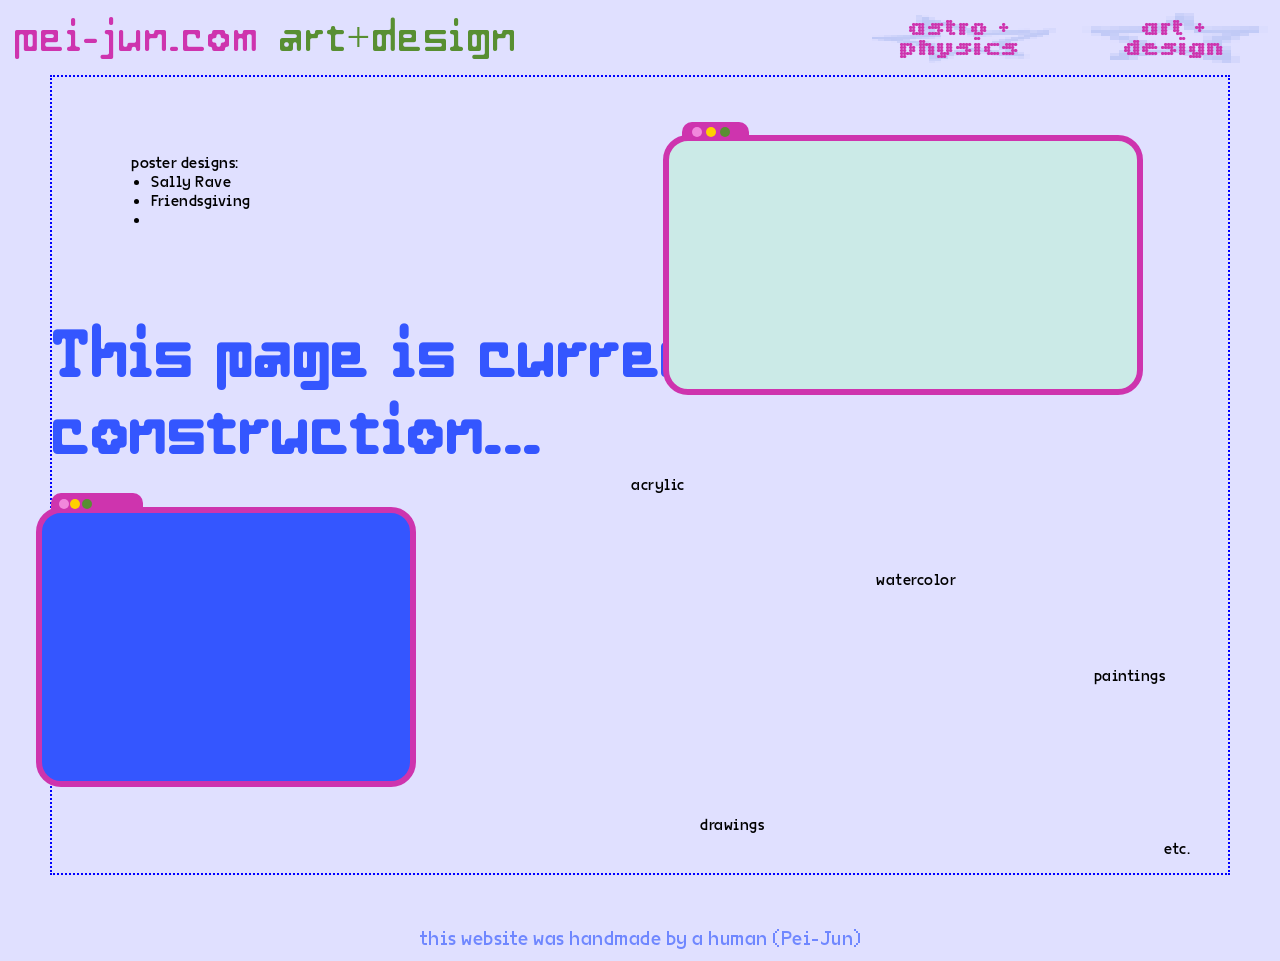
==== commit 2ecb3bb5: "silly cursor trail" ====
--- a/art_and_design/index.html
+++ b/art_and_design/index.html
@@ -17,8 +17,9 @@
 <body style="background-color:#e0e0ff;">
     <div class="nav-bar">
 
-        <div class="homepage-icon">
-            <a href="..">pei-jun.com <span style="color:var(--green);">art+design</span></a>
+        <div class="homepage-icon flex-wrapper">
+            <a class="flex-children" href="..">pei-jun.com</a>
+            <div class="page-subtitle flex-children">art+design</div>
         </div>
 
         <div class="flex-wrapper" id="subpages-flex-wrapper">
@@ -48,10 +49,10 @@
 
     <h1 style="margin:var(--landing-padding); color:#3456ff; position:absolute; top: 30vh; ">This page is currently under construction...</h1>
 
-    <div class="art-projects project-grid-wrapper" style="border:2px #0000ff dotted;">
+    <div id="art-projects" class="project-grid-wrapper" style="border:2px #0000ff dotted;">
 
         <div class="art-proj-box grid-children">
-            <div style="position:relative; top:2.5vh; left:3.7vw;">
+            <div style="position:relative; top:20%; left:15%;">
                 poster designs:
                 <ul>
                     <li>
@@ -67,52 +68,58 @@
             </div>
         </div>
 
-        <div class="art-proj-box secret-container grid-children" id="cosmotype-container">
-            <div style="position:relative; top:2vh; right:3vw; width:26vw; height:20vh;">
-                <iframe loading="lazy" src="https://cosmotype.pei-jun.com" class="framed" style="background-color: none; position:absolute; left:0; width:26vw; height:20vh; z-index:2;"></iframe>
+        
+
+        <div class="art-proj-box secret-container grid-children">
+            <div id="hex-guesser-container">
+                <iframe loading="lazy" class="framed" style="background-color: none; position:absolute; left: 0; top: 5%; width:100%; height: 100%; z-index:2;" src="https://pei-okei.github.io/website-baby-steps/hex-guess.html#hexcode-text-input"></iframe>
+                <a href="https://pei-okei.github.io/website-baby-steps/hex-guess.html" target="_blank" style="position:absolute; top:0; left:0; display:inline-block; width:100%; height:100%; z-index:5;"></a>
+                <div style="position:absolute; top:0%; left: 4%; width: 14%; height: 40%; background-color:var(--pink); z-index:1; border-radius: 10px 10px 0 0;"></div>
+                <div class="little-button" style="top:2%; left: 6%; background-color:var(--light-pink); z-index: 4;"></div>
+                <div class="little-button" style="top:2%; left: 9%; background-color:var(--yellow); z-index: 4;"></div>
+                <div class="little-button" style="top:2%; left: 12%; background-color:var(--green); z-index: 4;"></div>
+                <div class="secret-content" id="hex-guesser-secret" style="color: blue; text-align: left; position:absolute; left:5%; top: 106%; width: 80%; height: 20%; z-index:7;">
+                    <p>my first website ever: I give you a color, you guess the hexcode</p>
+                </div>
+            </div>
+        </div>
+
+
+
+        <div class="art-proj-box grid-children" >
+            <div id="cosmotype-container" class="secret-container">
+                <iframe loading="lazy" src="https://cosmotype.pei-jun.com" class="framed" style="background-color: none; position:absolute; left:0; top: 5%; width:100%; height:100%; z-index:2;"></iframe>
                 <a href="https://cosmotype.pei-jun.com" target="_blank" style="position:absolute; top:0; left:0; display:inline-block; width:100%; height:100%; z-index:5;"></a>
-                <div style="position:absolute; top:-1.2vh; left: 1.4vw; width: calc(3.2vw + 3vh); height: 4vh; background-color:var(--pink); z-index:1; border-radius: 10px 10px 0 0;"></div>
-                <div class="little-button" style="top:-0.6vh; left: 2vw; background-color:var(--light-pink); z-index: 4;"></div>
-                <div class="little-button" style="top:-0.6vh; left: 3vw; background-color:var(--yellow); z-index: 4;"></div>
-                <div class="little-button" style="top:-0.6vh; left: 4vw; background-color:var(--green); z-index: 4;"></div>
-                <div class="secret-content" id="cosmotype-secret" style="color: blue; text-align: left; position:absolute; left:27vw; top: 2vh; width: 14vw; height: 12vh; z-index:7;">
+                <div style="position:absolute; top:0; left: 4%; width: 24%; height: 40%; background-color:var(--pink); z-index:1; border-radius: 10px 10px 0 0;"></div>
+                <div class="little-button" style="top:2%; left: 6%; background-color:var(--light-pink); z-index: 4;"></div>
+                <div class="little-button" style="top:2%; left: 9%; background-color:var(--yellow); z-index: 4;"></div>
+                <div class="little-button" style="top:2%; left: 12%; background-color:var(--green); z-index: 4;"></div>
+                <div class="secret-content" id="cosmotype-secret" style="color: blue; text-align: left; position:absolute; left:102%; top: 20%; width: 50%; height: 40%; z-index:7;">
                     <p>cosmotype: a type foundry of fonts that I've made</p>
                 </div>
             </div>
         </div>
 
-        <div class="art-proj-box secret-container grid-children">
-            <div id="hex-guesser-container" style="position:relative; width:24vw; height:18vh; top:-4vh; left:4vw;">
-                <iframe loading="lazy" class="framed" style="background-color: none; position:absolute; left: 0; width:24vw; height: 18vh; z-index:2;" src="https://pei-okei.github.io/website-baby-steps/hex-guess.html#hexcode-text-input"></iframe>
-                <a href="https://pei-okei.github.io/website-baby-steps/hex-guess.html" target="_blank" style="position:absolute; top:0; left:0; display:inline-block; width:100%; height:100%; z-index:5;"></a>
-                <div style="position:absolute; top:-1.2vh; left: 0.6vw; width: calc(3.2vw + 3vh); height: 4vh; background-color:var(--pink); z-index:1; border-radius: 10px 10px 0 0;"></div>
-                <div class="little-button" style="top:-0.6vh; left: 1.2vw; background-color:var(--light-pink); z-index: 4;"></div>
-                <div class="little-button" style="top:-0.6vh; left: 2.2vw; background-color:var(--yellow); z-index: 4;"></div>
-                <div class="little-button" style="top:-0.6vh; left: 3.2vw; background-color:var(--green); z-index: 4;"></div>
-                <div class="secret-content" id="hex-guesser-secret" style="color: blue; text-align: left; position:absolute; left:5%; top: 19vh; width: 22vw; height: 8vh; z-index:7;">
-                    <p>my first website ever: I give you a color, you guess the hexcode</p>
-                </div>
-            </div>
-        </div>
+        
 
         <div class="art-proj-box grid-children">
-            <div style="position:absolute; top: 5vh; left: 5vw;">
+            <div style="position:absolute; top: 5%vh; left: 5%;">
                 acrylic
             </div>
 
-            <div style="position:absolute; top: 16vh; left: 20vw;">
+            <div style="position:absolute; top: 24%; left: 44%;">
                 watercolor
             </div>
 
-            <div style="position:absolute; top:24vh; right: 6vw;">
+            <div style="position:absolute; top: 48%; right: 10%;">
                 paintings
             </div>
 
-            <div style="position:absolute; bottom:10vh; left: 6vw;">
+            <div style="position:absolute; bottom:10%; left: 16%;">
                 drawings
             </div>
 
-            <div style="position:absolute; bottom:4vh; right: 6vw;">
+            <div style="position:absolute; bottom:4%; right: 6%;">
                 etc.
             </div>
         </div>
--- a/styles.css
+++ b/styles.css
@@ -197,6 +197,18 @@
 /* General site settings */ 
 body {
     background-color: var(--bg-pale-blue);
+}
+html {
+    cursor: url(ass/pointer.png), pointer;
+    image-rendering: pixelated;
+}
+p, h1, h2, h3, h4, h5, h6, span, li, blockquote, .paragraph,
+input[type="text"], input[type="email"], input[type="search"], textarea {
+    cursor: url(ass/text-selector.png), text;
+}
+a {
+    cursor: url("ass/grabber.png"), grab;
+    image-rendering: pixelated;
 }
 .dj-tag {
     text-align: center; 
@@ -247,11 +259,15 @@
     text-align:left;
     flex-grow: 2;
     white-space: nowrap;
+    font-size: 42px;
+    column-gap: 20px;
+    row-gap: 0px;
+    justify-content: flex-start;
 }
 .homepage-icon a {
+    flex-grow: 1;
     color: var(--blue);
     text-decoration: none;
-    font-size: 42px;
     font-family: mimoid;
     font-variation-settings: "wght" 200;
     transition-duration: 0.5s;
@@ -312,6 +328,42 @@
 }
 .nav-bar-link {
     text-decoration: none;
+}
+.page-subtitle {
+    display:inline; 
+    font-family: mimoid;
+    color:var(--green);
+    text-align: left;
+    flex-grow: 4;
+}
+
+
+
+/* HAPPY TRAIL -- source: https://codepen.io/lbenmore/pen/qGGNyK*/
+.happyTrail {
+    z-index: 100;
+    position: absolute;
+    width: 10px;
+    height: 10px;
+    background: var(--green);
+    border-radius: 100%;
+    pointer-events: none;
+    filter: blur(2px);
+    
+    animation-duration: 0.48s;
+    animation-name: cursorFade;
+    animation-timing-function: ease;
+}
+@keyframes cursorFade {
+  0% {
+    background: var(--pink);
+  }
+  50% {
+    background: var(--blue);
+  }
+  100% {
+    background: var(--green);
+  }
 }
 
 
@@ -485,7 +537,7 @@
 
 
 /* Art + design page */ 
-.art-projects {
+#art-projects {
     margin:var(--landing-padding);
     margin-top:0;
     position: relative;
@@ -497,9 +549,26 @@
 }
 .little-button{
     position:absolute; 
-    width: 0.8vh; 
-    height: 0.8vh; 
+    width: 10px; 
+    height: 10px; 
     border-radius: 100%; 
+}
+#hex-guesser-container {
+    position:relative; 
+    width:480px; 
+    height:260px; 
+    top:12%; 
+    left:10%;
+    iframe {
+        background-color:#cbeae7;
+    }
+}
+#cosmotype-container{
+    position:relative; 
+    top:5%; 
+    left:-3%;
+    width:380px; 
+    height:280px;
 }
 
 
@@ -541,6 +610,14 @@
     .nav-bar{
         gap:14px;
     }
+    .homepage-icon {
+        font-size: 36px;
+        column-gap:10px;
+        justify-content: space-between;
+    }
+    .page-subtitle {
+        font-size: 80%;
+    }
     .headline {
         text-align:center;
     }
@@ -563,4 +640,7 @@
     .project-content {
         margin-top: 18px; 
     }
+    #art-projects {
+        grid-template-columns: auto;
+    }
 }
